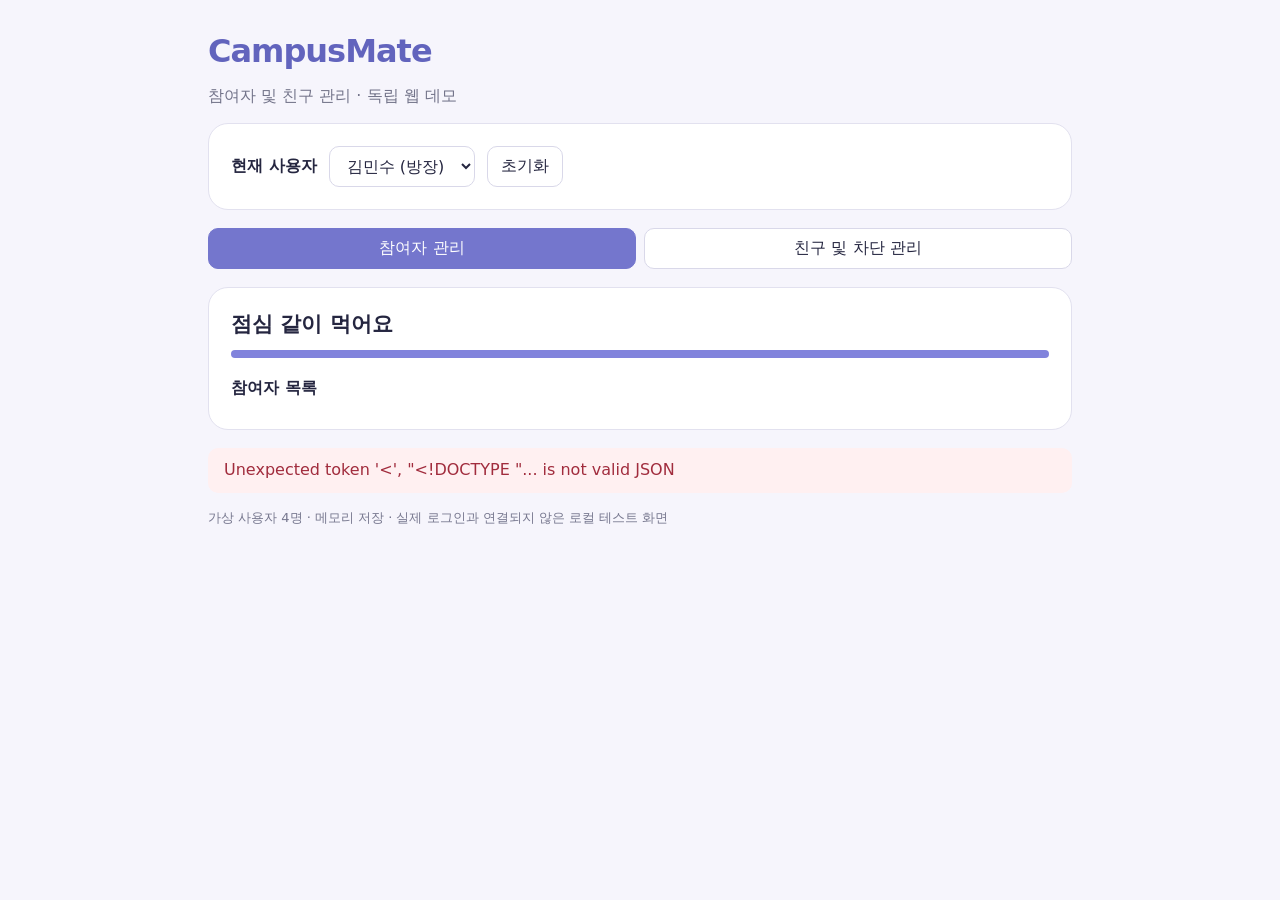
==== manage/web_demo.html @ ce4c8b87 "참여자 및 친구 관리 기능 초기 구현 - 매칭방 참여자 목록 조회 및 방장 추방 기능 구현 - 친구 추가, 삭제, 차단, 차단 해제 기능 구현 - 독립 실행형 GUI 및 HTML " ====
<!DOCTYPE html>
<html lang="ko"><head><meta charset="utf-8"><meta name="viewport" content="width=device-width, initial-scale=1"><title>CampusMate | 관리 데모</title>
<style>
*{box-sizing:border-box}body{margin:0;background:#f6f5fc;color:#252640;font:16px system-ui,sans-serif}main{max-width:900px;margin:auto;padding:32px 18px}h1{margin:0;color:#6264bd;letter-spacing:-1px}p{color:#73748a}header,.panel{background:white;border:1px solid #e2e1ef;border-radius:20px;padding:22px;margin-bottom:18px}header{display:flex;flex-wrap:wrap;align-items:center;gap:12px}header label{font-weight:700}select,button{font:inherit;border:1px solid #d9d8e9;border-radius:10px;padding:9px 13px;background:white;color:inherit}button{cursor:pointer}button:disabled{opacity:.45;cursor:default}button.primary,button.active{background:#7476cd;color:white;border-color:#7476cd}button.danger{color:#b43d50;border-color:#efcbd1}nav{display:flex;gap:8px;margin:18px 0}nav button{flex:1}h2{margin:0 0 12px;font-size:21px}h3{font-size:16px;margin:20px 0 8px}.member{display:flex;align-items:center;gap:8px;padding:13px 0;border-bottom:1px solid #efedf5;flex-wrap:wrap}.identity{flex:1;min-width:110px}.avatar{display:inline-grid;place-items:center;background:#eeedfb;color:#6264bd;border-radius:50%;width:36px;height:36px;font-weight:700}.muted{font-size:13px;color:#77788f}.progress{height:8px;border-radius:8px;background:#edecf5;overflow:hidden;margin:12px 0}.progress div{height:100%;background:#8183dc}.count{font-size:30px;font-weight:750}#status{padding:12px 16px;border-radius:10px;background:#e8f4eb;color:#28623b;min-height:45px}#status.error{background:#fff0f1;color:#a12c3d}.empty{color:#85859b;padding:10px 0}footer{font-size:13px;color:#77788f;margin-top:16px} [hidden]{display:none!important}
</style></head><body><main><h1>CampusMate</h1><p>참여자 및 친구 관리 · 독립 웹 데모</p><header><label for="actor">현재 사용자</label><select id="actor"><option value="1">김민수 (방장)</option><option value="2">이지훈</option><option value="3">박서연</option><option value="4">최유진</option></select><button id="reset">초기화</button></header><nav aria-label="관리 메뉴"><button id="roomTab" class="active">참여자 관리</button><button id="friendTab">친구 및 차단 관리</button></nav><section class="panel" id="room"><h2>점심 같이 먹어요</h2><div class="count" id="count"></div><div class="progress"><div id="bar"></div></div><div id="role" class="muted"></div><h3>참여자 목록</h3><div id="members"></div></section><section class="panel" id="friend" hidden><h2>친구 및 차단 관리</h2><h3>내 친구</h3><div id="friends"></div><h3>다른 사용자</h3><div id="users"></div><h3>차단 목록</h3><div id="blocks"></div></section><div id="status" role="status" aria-live="polite">불러오는 중...</div><footer>가상 사용자 4명 · 메모리 저장 · 실제 로그인과 연결되지 않은 로컬 테스트 화면</footer></main>
<script>
const $=id=>document.getElementById(id); let busy=false;
function message(text,error=false){$('status').textContent=text;$('status').classList.toggle('error',error)}
async function run(action='view',target=null){if(busy)return;busy=true;$('actor').disabled=true;try{const res=await fetch('/api/action',{method:'POST',headers:{'Content-Type':'application/json'},body:JSON.stringify({actor:Number($('actor').value),action,target})});const data=await res.json();if(!res.ok)throw new Error(data.error||'요청 실패');render(data);message(({view:'사용자를 선택하고 기능을 테스트하세요.',reset:'초기화 완료',kick:'참여자를 추방했습니다.',add_friend:'친구를 추가했습니다.',remove_friend:'친구를 삭제했습니다.',block_user:'사용자를 차단했습니다.',unblock_user:'차단을 해제했습니다.'})[action]);}catch(e){message(e.message,true)}finally{busy=false;$('actor').disabled=false}}
function row(parent,id,name,role,actions){const el=document.createElement('div');el.className='member';const avatar=document.createElement('span');avatar.className='avatar';avatar.textContent=name[0];el.append(avatar);const identity=document.createElement('div');identity.className='identity';identity.textContent=name;const sub=document.createElement('div');sub.className='muted';sub.textContent='ID '+id+(role?' · '+role:'');identity.append(sub);el.append(identity);for(const [label,action,danger,disabled] of actions){const btn=document.createElement('button');btn.textContent=label;btn.disabled=!!disabled;btn.className=danger?'danger':'primary';btn.onclick=()=>{if(action==='kick'&&!confirm(name+'님을 추방할까요?'))return;run(action,id)};el.append(btn)}parent.append(el)}
function list(id,ids,data,actions,role=()=> ''){const parent=$(id);parent.replaceChildren();if(!ids.length){const empty=document.createElement('div');empty.className='empty';empty.textContent='목록이 비어 있습니다.';parent.append(empty)}for(const uid of ids)row(parent,uid,data.users[uid],role(uid),actions(uid))}
function render(d){const a=Number($('actor').value);$('count').textContent=d.members.length+' / '+d.capacity+'명';$('bar').style.width=(d.members.length/d.capacity*100)+'%';$('role').textContent='내 역할: '+(a===d.owner?'방장':d.members.includes(a)?'참여자':'미참여');list('members',d.members,d,u=>a===d.owner&&u!==d.owner?[['추방','kick',true]]:[],u=>u===d.owner?'방장':'참여자');list('friends',d.friends,d,()=>[['삭제','remove_friend',false],['차단','block_user',true]]);list('users',Object.keys(d.users).map(Number).filter(u=>u!==a&&!d.blocks.includes(u)),d,u=>[['친구 추가','add_friend',false,d.friends.includes(u)],['차단','block_user',true]]);list('blocks',d.blocks,d,()=>[['차단 해제','unblock_user',false]])}
function tab(isRoom){$('room').hidden=!isRoom;$('friend').hidden=isRoom;$('roomTab').classList.toggle('active',isRoom);$('friendTab').classList.toggle('active',!isRoom)}$('actor').onchange=()=>run();$('reset').onclick=()=>{if(confirm('모든 데모 데이터를 초기화할까요?')){$('actor').value='1';run('reset')}};$('roomTab').onclick=()=>tab(true);$('friendTab').onclick=()=>tab(false);run();
</script></body></html>
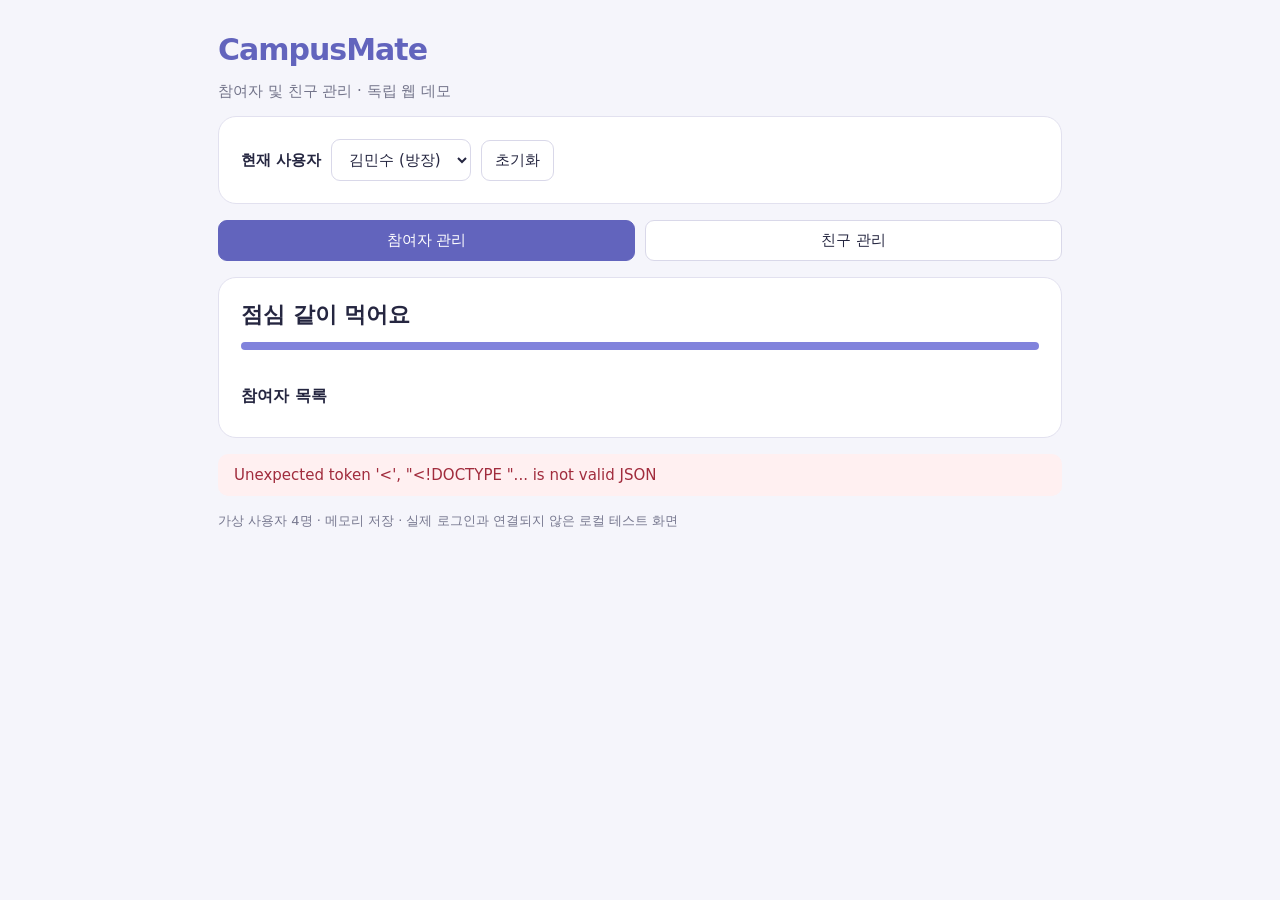
==== commit fc54636b: "친구 요청 및 상호 수락 시스템 구현 - 전체 사용자 검색 기능 추가 - 같은 매칭방 참여자 추천 기능 추가 - 친구 요청 수락, 거절, 취소 기능 구현 - 참여자 목록 갱신 및 " ====
--- a/manage/web_demo.html
+++ b/manage/web_demo.html
@@ -1,14 +1,18 @@
-<!DOCTYPE html>
-<html lang="ko"><head><meta charset="utf-8"><meta name="viewport" content="width=device-width, initial-scale=1"><title>CampusMate | 관리 데모</title>
+<!DOCTYPE html><html lang="ko"><head><meta charset="utf-8"><meta name="viewport" content="width=device-width, initial-scale=1"><title>CampusMate | 친구 관리</title>
 <style>
-*{box-sizing:border-box}body{margin:0;background:#f6f5fc;color:#252640;font:16px system-ui,sans-serif}main{max-width:900px;margin:auto;padding:32px 18px}h1{margin:0;color:#6264bd;letter-spacing:-1px}p{color:#73748a}header,.panel{background:white;border:1px solid #e2e1ef;border-radius:20px;padding:22px;margin-bottom:18px}header{display:flex;flex-wrap:wrap;align-items:center;gap:12px}header label{font-weight:700}select,button{font:inherit;border:1px solid #d9d8e9;border-radius:10px;padding:9px 13px;background:white;color:inherit}button{cursor:pointer}button:disabled{opacity:.45;cursor:default}button.primary,button.active{background:#7476cd;color:white;border-color:#7476cd}button.danger{color:#b43d50;border-color:#efcbd1}nav{display:flex;gap:8px;margin:18px 0}nav button{flex:1}h2{margin:0 0 12px;font-size:21px}h3{font-size:16px;margin:20px 0 8px}.member{display:flex;align-items:center;gap:8px;padding:13px 0;border-bottom:1px solid #efedf5;flex-wrap:wrap}.identity{flex:1;min-width:110px}.avatar{display:inline-grid;place-items:center;background:#eeedfb;color:#6264bd;border-radius:50%;width:36px;height:36px;font-weight:700}.muted{font-size:13px;color:#77788f}.progress{height:8px;border-radius:8px;background:#edecf5;overflow:hidden;margin:12px 0}.progress div{height:100%;background:#8183dc}.count{font-size:30px;font-weight:750}#status{padding:12px 16px;border-radius:10px;background:#e8f4eb;color:#28623b;min-height:45px}#status.error{background:#fff0f1;color:#a12c3d}.empty{color:#85859b;padding:10px 0}footer{font-size:13px;color:#77788f;margin-top:16px} [hidden]{display:none!important}
-</style></head><body><main><h1>CampusMate</h1><p>참여자 및 친구 관리 · 독립 웹 데모</p><header><label for="actor">현재 사용자</label><select id="actor"><option value="1">김민수 (방장)</option><option value="2">이지훈</option><option value="3">박서연</option><option value="4">최유진</option></select><button id="reset">초기화</button></header><nav aria-label="관리 메뉴"><button id="roomTab" class="active">참여자 관리</button><button id="friendTab">친구 및 차단 관리</button></nav><section class="panel" id="room"><h2>점심 같이 먹어요</h2><div class="count" id="count"></div><div class="progress"><div id="bar"></div></div><div id="role" class="muted"></div><h3>참여자 목록</h3><div id="members"></div></section><section class="panel" id="friend" hidden><h2>친구 및 차단 관리</h2><h3>내 친구</h3><div id="friends"></div><h3>다른 사용자</h3><div id="users"></div><h3>차단 목록</h3><div id="blocks"></div></section><div id="status" role="status" aria-live="polite">불러오는 중...</div><footer>가상 사용자 4명 · 메모리 저장 · 실제 로그인과 연결되지 않은 로컬 테스트 화면</footer></main>
+*{box-sizing:border-box}body{margin:0;background:#f5f5fb;color:#252640;font:15px system-ui,sans-serif}main{max-width:880px;margin:auto;padding:32px 18px}h1{margin:0;color:#6264bd;font-size:30px;letter-spacing:-1px}p,.muted{color:#73748a}.muted{font-size:13px}header,.panel{background:white;border:1px solid #e2e1ef;border-radius:18px;padding:22px;margin-bottom:16px}header,nav,.toolbar,.member{display:flex;gap:10px;align-items:center;flex-wrap:wrap}header label{font-weight:700}select,button,input{font:inherit;border:1px solid #d9d8e9;border-radius:9px;padding:10px 13px;background:white;color:inherit}input{flex:1;min-width:150px}button{cursor:pointer}button:disabled{opacity:.5;cursor:default}button.primary,button.active{background:#6264bd;color:white;border-color:#6264bd}button.danger{color:#b43d50;border-color:#efcbd1}nav{margin:16px 0}nav button{flex:1}h2{margin:0 0 12px;font-size:22px}h3{font-size:16px;margin:24px 0 8px}.member{padding:13px 0;border-bottom:1px solid #efedf5}.identity{flex:1;min-width:110px}.avatar{display:grid;place-items:center;background:#eeedfb;color:#6264bd;border-radius:50%;width:38px;height:38px;font-weight:700}.empty{color:#73748a;padding:12px 0}.count{font-size:30px;font-weight:750}.progress{height:8px;background:#edecf5;border-radius:8px;overflow:hidden;margin:12px 0}.progress div{height:100%;background:#8183dc}#status{padding:12px 16px;background:#e8f4eb;color:#28623b;border-radius:10px}#status.error{background:#fff0f1;color:#a12c3d}.subnav{border-bottom:1px solid #e2e1ef;padding-bottom:12px}footer{font-size:13px;color:#77788f;margin-top:16px}[hidden]{display:none!important}button:focus-visible,input:focus-visible,select:focus-visible{outline:3px solid #aaaaf0;outline-offset:2px}
+</style></head><body><main><h1>CampusMate</h1><p>참여자 및 친구 관리 · 독립 웹 데모</p><header><label for="actor">현재 사용자</label><select id="actor"><option value="1">김민수 (방장)</option><option value="2">이지훈</option><option value="3">박서연</option><option value="4">최유진</option></select><button id="reset">초기화</button></header><nav><button id="roomTab" class="active">참여자 관리</button><button id="friendTab">친구 관리</button></nav>
+<section class="panel" id="room"><h2>점심 같이 먹어요</h2><div class="count" id="count"></div><div class="progress"><div id="bar"></div></div><div class="toolbar"><span id="role" class="muted"></span><button id="leave" class="danger" hidden>방 나가기</button></div><h3>참여자 목록</h3><div id="members"></div></section>
+<section class="panel" id="friend" hidden><h2>친구 관리</h2><nav class="subnav" id="subnav"><button data-tab="find" class="active">친구 찾기</button><button data-tab="friendsPane" id="friendsTab">내 친구</button><button data-tab="receivedPane" id="receivedTab">받은 요청</button><button data-tab="sentPane" id="sentTab">보낸 요청</button><button data-tab="blocksPane">차단 관리</button></nav>
+<section id="find"><h3>같은 매칭방 추천</h3><div id="recommended"></div><h3>전체 사용자 검색</h3><form id="searchForm" class="toolbar"><input id="keyword" aria-label="닉네임 또는 ID" placeholder="닉네임 또는 사용자 ID" maxlength="100"><button type="submit" class="primary">검색</button><button type="button" id="clear">지우기</button></form><div id="results"></div></section>
+<section id="friendsPane" hidden><h3>내 친구</h3><div id="friends"></div></section><section id="receivedPane" hidden><h3>받은 요청</h3><div id="received"></div></section><section id="sentPane" hidden><h3>보낸 요청</h3><div id="sent"></div></section><section id="blocksPane" hidden><h3>차단 목록</h3><div id="blocks"></div></section></section><div id="status" role="status" aria-live="polite">불러오는 중...</div><footer>가상 사용자 4명 · 메모리 저장 · 실제 로그인과 연결되지 않은 로컬 테스트 화면</footer></main>
 <script>
-const $=id=>document.getElementById(id); let busy=false;
+const $=id=>document.getElementById(id);let busy=false,keyword='';
 function message(text,error=false){$('status').textContent=text;$('status').classList.toggle('error',error)}
-async function run(action='view',target=null){if(busy)return;busy=true;$('actor').disabled=true;try{const res=await fetch('/api/action',{method:'POST',headers:{'Content-Type':'application/json'},body:JSON.stringify({actor:Number($('actor').value),action,target})});const data=await res.json();if(!res.ok)throw new Error(data.error||'요청 실패');render(data);message(({view:'사용자를 선택하고 기능을 테스트하세요.',reset:'초기화 완료',kick:'참여자를 추방했습니다.',add_friend:'친구를 추가했습니다.',remove_friend:'친구를 삭제했습니다.',block_user:'사용자를 차단했습니다.',unblock_user:'차단을 해제했습니다.'})[action]);}catch(e){message(e.message,true)}finally{busy=false;$('actor').disabled=false}}
-function row(parent,id,name,role,actions){const el=document.createElement('div');el.className='member';const avatar=document.createElement('span');avatar.className='avatar';avatar.textContent=name[0];el.append(avatar);const identity=document.createElement('div');identity.className='identity';identity.textContent=name;const sub=document.createElement('div');sub.className='muted';sub.textContent='ID '+id+(role?' · '+role:'');identity.append(sub);el.append(identity);for(const [label,action,danger,disabled] of actions){const btn=document.createElement('button');btn.textContent=label;btn.disabled=!!disabled;btn.className=danger?'danger':'primary';btn.onclick=()=>{if(action==='kick'&&!confirm(name+'님을 추방할까요?'))return;run(action,id)};el.append(btn)}parent.append(el)}
-function list(id,ids,data,actions,role=()=> ''){const parent=$(id);parent.replaceChildren();if(!ids.length){const empty=document.createElement('div');empty.className='empty';empty.textContent='목록이 비어 있습니다.';parent.append(empty)}for(const uid of ids)row(parent,uid,data.users[uid],role(uid),actions(uid))}
-function render(d){const a=Number($('actor').value);$('count').textContent=d.members.length+' / '+d.capacity+'명';$('bar').style.width=(d.members.length/d.capacity*100)+'%';$('role').textContent='내 역할: '+(a===d.owner?'방장':d.members.includes(a)?'참여자':'미참여');list('members',d.members,d,u=>a===d.owner&&u!==d.owner?[['추방','kick',true]]:[],u=>u===d.owner?'방장':'참여자');list('friends',d.friends,d,()=>[['삭제','remove_friend',false],['차단','block_user',true]]);list('users',Object.keys(d.users).map(Number).filter(u=>u!==a&&!d.blocks.includes(u)),d,u=>[['친구 추가','add_friend',false,d.friends.includes(u)],['차단','block_user',true]]);list('blocks',d.blocks,d,()=>[['차단 해제','unblock_user',false]])}
-function tab(isRoom){$('room').hidden=!isRoom;$('friend').hidden=isRoom;$('roomTab').classList.toggle('active',isRoom);$('friendTab').classList.toggle('active',!isRoom)}$('actor').onchange=()=>run();$('reset').onclick=()=>{if(confirm('모든 데모 데이터를 초기화할까요?')){$('actor').value='1';run('reset')}};$('roomTab').onclick=()=>tab(true);$('friendTab').onclick=()=>tab(false);run();
+async function run(action='view',target=null){if(busy)return;busy=true;$('actor').disabled=true;try{const res=await fetch('/api/action',{method:'POST',headers:{'Content-Type':'application/json'},body:JSON.stringify({actor:Number($('actor').value),action,target,keyword})});const d=await res.json();if(!res.ok)throw new Error(d.error||'요청 실패');render(d);message(d.message)}catch(e){message(e.message,true)}finally{busy=false;$('actor').disabled=false}}
+function row(parent,id,name,role,actions){const el=document.createElement('div');el.className='member';const avatar=document.createElement('span');avatar.className='avatar';avatar.textContent=name[0];el.append(avatar);const identity=document.createElement('div');identity.className='identity';identity.textContent=name;const sub=document.createElement('div');sub.className='muted';sub.textContent='ID '+id+(role?' · '+role:'');identity.append(sub);el.append(identity);for(const [label,action,danger,disabled] of actions){const btn=document.createElement('button');btn.textContent=label;btn.disabled=!!disabled;btn.className=danger?'danger':'primary';btn.onclick=()=>{if(['kick','block_user','remove_friend'].includes(action)&&!confirm(name+'님: '+label+'할까요?'))return;run(action,id)};el.append(btn)}parent.append(el)}
+function list(id,ids,d,actions,role=()=>'',empty='목록이 비어 있습니다.'){const parent=$(id);parent.replaceChildren();if(!ids.length){const el=document.createElement('div');el.className='empty';el.textContent=empty;parent.append(el)}for(const uid of ids)row(parent,uid,d.users[uid],role(uid),actions(uid))}
+function render(d){const a=Number($('actor').value),received=d.received.map(x=>x.user_id),sent=d.sent.map(x=>x.user_id);$('count').textContent=d.members.length+' / '+d.capacity+'명';$('bar').style.width=d.members.length/d.capacity*100+'%';$('role').textContent='내 역할: '+(a===d.owner?'방장':d.members.includes(a)?'참여자':'미참여');$('leave').hidden=a===d.owner||!d.members.includes(a);$('receivedTab').textContent='받은 요청 ('+received.length+')';$('sentTab').textContent='보낸 요청 ('+sent.length+')';$('friendsTab').textContent='내 친구 ('+d.friends.length+')';list('members',d.members,d,u=>a===d.owner&&u!==d.owner?[['추방','kick',true]]:[],u=>u===d.owner?'방장':'참여자');const candidate=u=>d.friends.includes(u)?[['친구','',false,true]]:sent.includes(u)?[['요청 취소','cancel_friend_request',false]]:received.includes(u)?[['수락','accept_friend_request',false],['거절','reject_friend_request',true]]:[['친구 요청','send_friend_request',false],['차단','block_user',true]];list('recommended',d.recommended.map(x=>x.user_id),d,candidate,()=>'', '같은 방 추천 대상이 없습니다.');list('results',d.results.map(x=>x.user_id),d,candidate,()=>'',keyword?'검색 결과가 없습니다.':'닉네임 또는 ID를 입력해 검색하세요.');list('friends',d.friends,d,()=>[['삭제','remove_friend',true],['차단','block_user',true]]);list('received',received,d,()=>[['수락','accept_friend_request',false],['거절','reject_friend_request',true],['차단','block_user',true]]);list('sent',sent,d,()=>[['요청 취소','cancel_friend_request',true],['차단','block_user',true]],()=> '수락 대기 중');list('blocks',d.blocks,d,()=>[['차단 해제','unblock_user',false]])}
+function tab(room){$('room').hidden=!room;$('friend').hidden=room;$('roomTab').classList.toggle('active',room);$('friendTab').classList.toggle('active',!room)}
+$('subnav').querySelectorAll('button').forEach(b=>b.onclick=()=>{$('subnav').querySelectorAll('button').forEach(x=>{x.classList.toggle('active',x===b);$(x.dataset.tab).hidden=x!==b})});$('actor').onchange=()=>{keyword='';$('keyword').value='';run()};$('reset').onclick=()=>{if(!busy&&confirm('모든 데모 데이터를 초기화할까요?')){keyword='';$('keyword').value='';$('actor').value='1';run('reset')}};$('leave').onclick=()=>{if(confirm('방에서 나갈까요?'))run('leave')};$('roomTab').onclick=()=>tab(true);$('friendTab').onclick=()=>{tab(false);run()};$('searchForm').onsubmit=e=>{e.preventDefault();if(!busy){keyword=$('keyword').value.trim();run('search')}};$('clear').onclick=()=>{if(!busy){keyword='';$('keyword').value='';run('search')}};run();
 </script></body></html>
